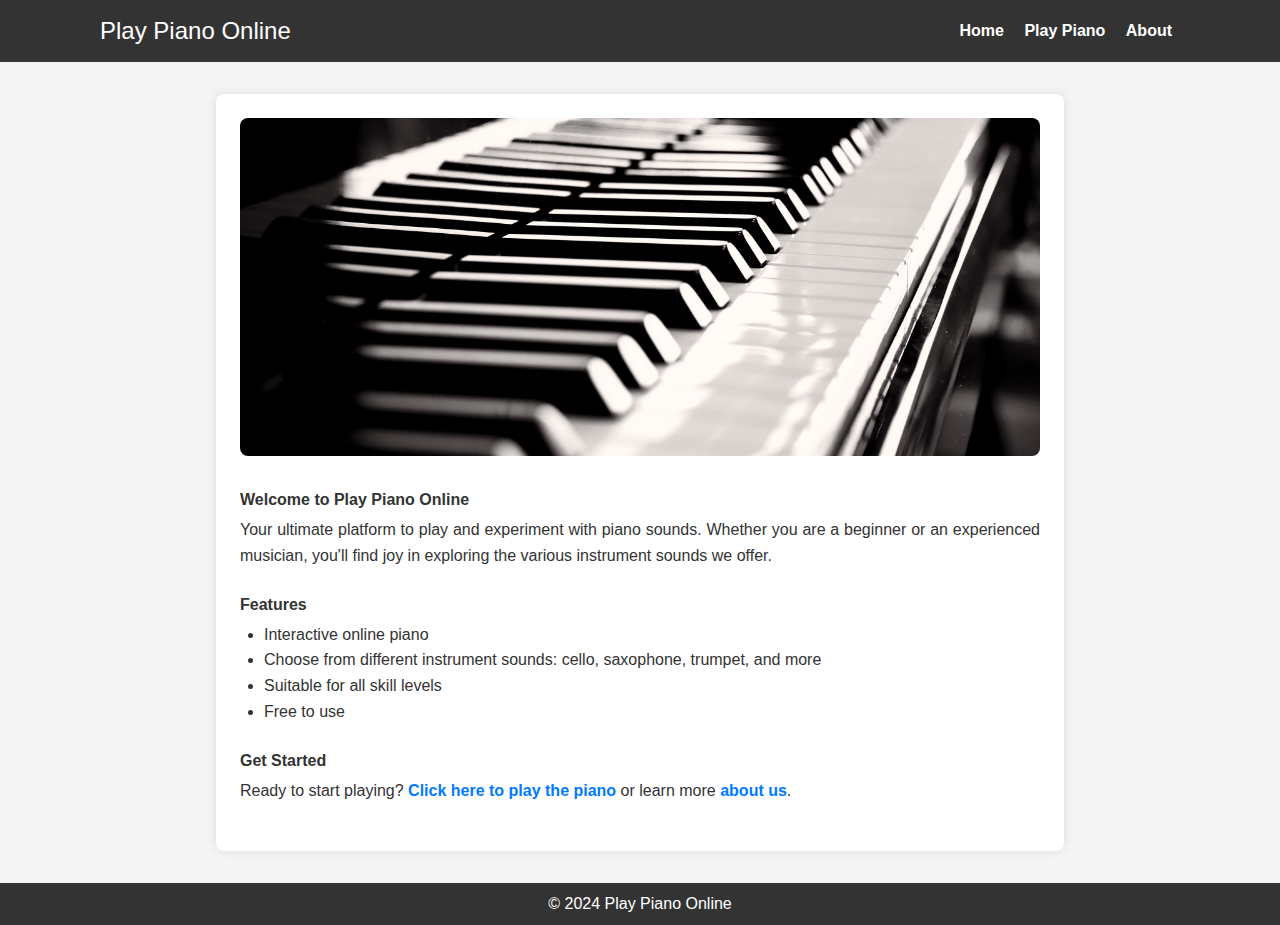
==== index.html @ cd11a7af "commit" ====
<!DOCTYPE html>
<html dir="ltr" lang="en-US">

<head>
    <meta charset="UTF-8">    
    <meta name="viewport" content="width=device-width, initial-scale=1" />
    <title>Home - Play Piano Online</title>

    <link rel="stylesheet" href="css/reset.css" type="text/css" />
    <link rel="stylesheet" href="css/style.css" type="text/css" />
</head>

<body>
    <header>
        <div class="header-container">
            <div class="logo">
                <h1>Play Piano Online</h1>
            </div>
            <nav>
                <ul>
                    <li><a href="index.html">Home</a></li>
                    <li><a href="piano.html">Play Piano</a></li>
                    <li><a href="about.html">About</a></li>
                </ul>
            </nav>
        </div>
    </header>

    <main id="home">
        <section class="welcome-section">
            <img src="img/piano.jpg" alt="Piano" class="welcome-image">
            <h2>Welcome to Play Piano Online</h2>
            <p>Your ultimate platform to play and experiment with piano sounds. Whether you are a beginner or an experienced musician, you'll find joy in exploring the various instrument sounds we offer.</p>
        </section>

        <section class="features-section">
            <h2>Features</h2>
            <ul>
                <li>Interactive online piano</li>
                <li>Choose from different instrument sounds: cello, saxophone, trumpet, and more</li>
                <li>Suitable for all skill levels</li>
                <li>Free to use</li>
            </ul>
        </section>

        <section class="get-started-section">
            <h2>Get Started</h2>
            <p>Ready to start playing? <a href="piano.html">Click here to play the piano</a> or learn more <a href="about.html">about us</a>.</p>
        </section>
    </main>

    <footer>
        <p>&copy; 2024 Play Piano Online</p>
    </footer>
</body>

</html>
---- css/style.css ----
/* GENERAL */

body {
    font-family: Arial, sans-serif;
    line-height: 1.6;
    background-color: #f4f4f4;
    color: #333;
    height: 100%;
    display: flex;
    flex-direction: column;
    min-height: 100vh;
}

/* HEADER */

header {
    background: #333;
    color: #fff;
    padding: 0.75rem 0;
}

.header-container {
    display: flex;
    justify-content: space-between;
    align-items: center;
    margin: 0 5rem;
    padding: 0 20px;
}

header .logo h1 {
    font-size: 1.5em;
    margin: 0;
}

header nav ul li {
    display: inline;
    margin: 0 0.5rem;
}

header nav ul li a {
    color: #fff;
    text-decoration: none;
    font-weight: bold;
}

header nav ul li a:hover {
    text-decoration: underline;
}

/* FOOTER */

footer {
    text-align: center;
    padding: 0.5rem 0;
    background: #333;
    color: #fff;
    margin-top: auto;
}

/* HOME */

#home {
    margin: 2rem auto;
    max-width: 50rem;
    background: #fff;
    padding: 1.5rem;
    box-shadow: 0 0 10px rgba(0, 0, 0, 0.1);
    border-radius: 0.5rem;
}

#home section {
    margin-bottom: 1.5rem;
}

#home section h2 {
    color: #333;
    margin-bottom: 0.25rem;
    font-weight: bold;
}

#home section p,
#home section ul {
    margin-bottom: 0.5rem;
    text-align: justify;
}

#home section ul {
    list-style-type: disc;
    padding-left: 1.5rem;
}

#home section a {
    color: #007BFF;
    text-decoration: none;
    font-weight: bold;
}

#home section a:hover {
    text-decoration: underline;
}

.welcome-image {
    width: 100%;
    height: auto;
    border-radius: 8px;
    margin-bottom: 1.5rem;
}

/* PIANO */

#piano {
    margin: auto;
    background: #fff;
    padding: 2rem;
    box-shadow: 0 0 10px rgba(0, 0, 0, 0.1);
    border-radius: 0.5rem;
}

#loading {
    text-align: center;
    color: #777;
    margin-bottom: 2rem;
}

.container {
    text-align: center;
}

#Selector {
    margin: 0 auto;
    margin-bottom: 1rem;
}

#Selector select{
    width: 100%;
    padding: 0 0.5rem;
    background: #fff;
    border-radius: 0.25rem;
    box-shadow: rgba(0, 0, 0, 0.15) 1.95px 1.95px 2.6px;
}

#Selector select:focus {
    outline: none;
}

/* ABOUT */

#about {
    margin: auto;
    max-width: 50rem;
    background: #fff;
    padding: 1.5rem;
    box-shadow: 0 0 10px rgba(0, 0, 0, 0.1);
    border-radius: 0.5rem;
}

#about section {
    margin-bottom: 1.5rem;
}

#about section h2 {
    color: #333;
    margin-bottom: 0.25rem;
    font-weight: bold;
}

#about section p {
    margin-bottom: 0.5rem;
    text-align: justify;
}
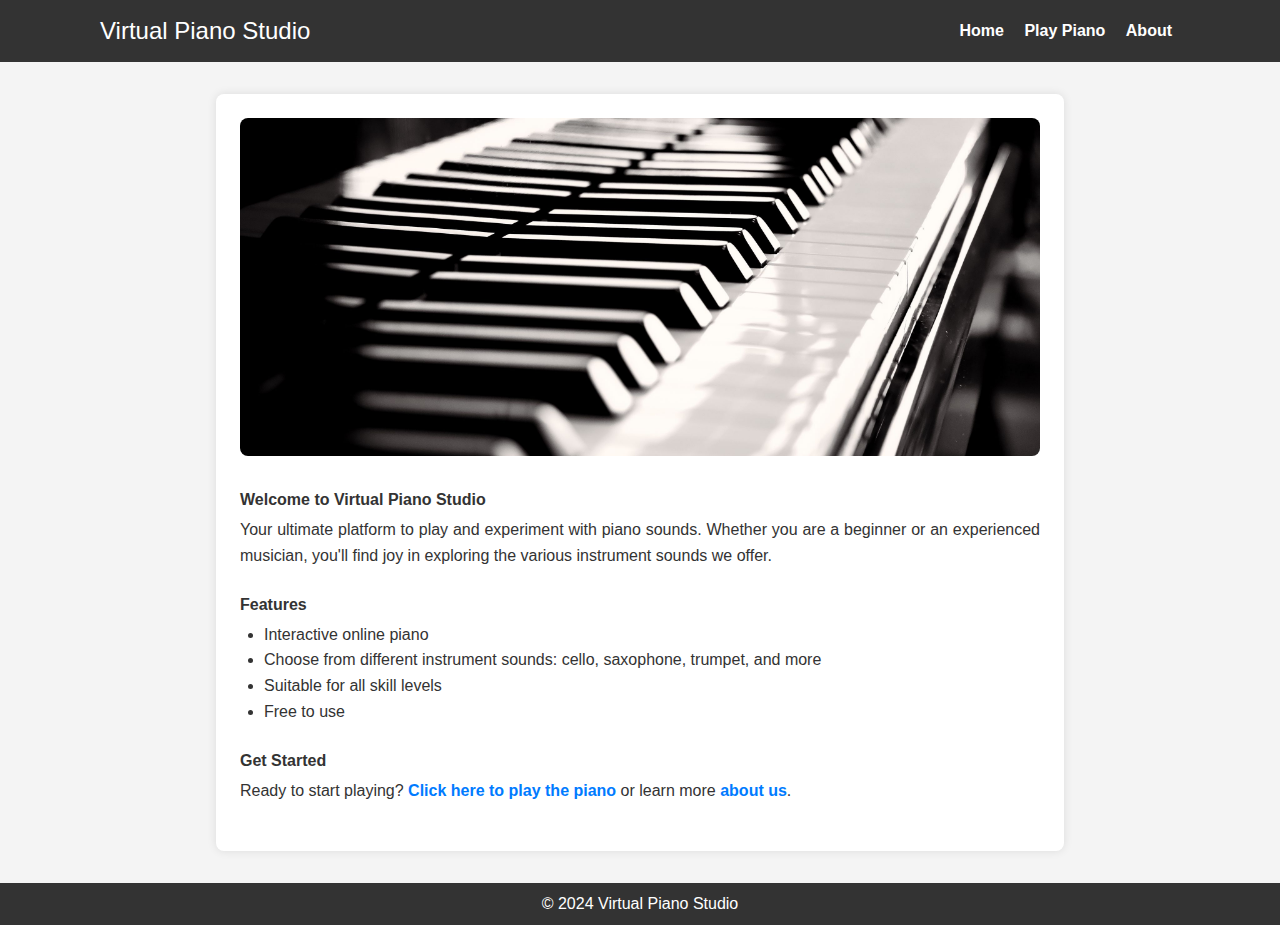
==== commit adb23feb: "commit" ====
--- a/index.html
+++ b/index.html
@@ -1,57 +1,66 @@
 <!DOCTYPE html>
 <html dir="ltr" lang="en-US">
-
-<head>
-    <meta charset="UTF-8">    
+  <head>
+    <meta charset="UTF-8" />
     <meta name="viewport" content="width=device-width, initial-scale=1" />
-    <title>Home - Play Piano Online</title>
+    <title>Home - Virtual Piano Studio</title>
 
     <link rel="stylesheet" href="css/reset.css" type="text/css" />
     <link rel="stylesheet" href="css/style.css" type="text/css" />
-</head>
+  </head>
 
-<body>
+  <body>
     <header>
-        <div class="header-container">
-            <div class="logo">
-                <h1>Play Piano Online</h1>
-            </div>
-            <nav>
-                <ul>
-                    <li><a href="index.html">Home</a></li>
-                    <li><a href="piano.html">Play Piano</a></li>
-                    <li><a href="about.html">About</a></li>
-                </ul>
-            </nav>
+      <div class="header-container">
+        <div class="logo">
+          <h1>Virtual Piano Studio</h1>
         </div>
+        <nav>
+          <ul>
+            <li><a href="index.html">Home</a></li>
+            <li><a href="piano.html">Play Piano</a></li>
+            <li><a href="about.html">About</a></li>
+          </ul>
+        </nav>
+      </div>
     </header>
 
     <main id="home">
-        <section class="welcome-section">
-            <img src="img/piano.jpg" alt="Piano" class="welcome-image">
-            <h2>Welcome to Play Piano Online</h2>
-            <p>Your ultimate platform to play and experiment with piano sounds. Whether you are a beginner or an experienced musician, you'll find joy in exploring the various instrument sounds we offer.</p>
-        </section>
+      <section class="welcome-section">
+        <img src="img/piano.jpg" alt="Piano" class="welcome-image" />
+        <h2>Welcome to Virtual Piano Studio</h2>
+        <p>
+          Your ultimate platform to play and experiment with piano sounds.
+          Whether you are a beginner or an experienced musician, you'll find joy
+          in exploring the various instrument sounds we offer.
+        </p>
+      </section>
 
-        <section class="features-section">
-            <h2>Features</h2>
-            <ul>
-                <li>Interactive online piano</li>
-                <li>Choose from different instrument sounds: cello, saxophone, trumpet, and more</li>
-                <li>Suitable for all skill levels</li>
-                <li>Free to use</li>
-            </ul>
-        </section>
+      <section class="features-section">
+        <h2>Features</h2>
+        <ul>
+          <li>Interactive online piano</li>
+          <li>
+            Choose from different instrument sounds: cello, saxophone, trumpet,
+            and more
+          </li>
+          <li>Suitable for all skill levels</li>
+          <li>Free to use</li>
+        </ul>
+      </section>
 
-        <section class="get-started-section">
-            <h2>Get Started</h2>
-            <p>Ready to start playing? <a href="piano.html">Click here to play the piano</a> or learn more <a href="about.html">about us</a>.</p>
-        </section>
+      <section class="get-started-section">
+        <h2>Get Started</h2>
+        <p>
+          Ready to start playing?
+          <a href="piano.html">Click here to play the piano</a> or learn more
+          <a href="about.html">about us</a>.
+        </p>
+      </section>
     </main>
 
     <footer>
-        <p>&copy; 2024 Play Piano Online</p>
+      <p>&copy; 2024 Virtual Piano Studio</p>
     </footer>
-</body>
-
+  </body>
 </html>
